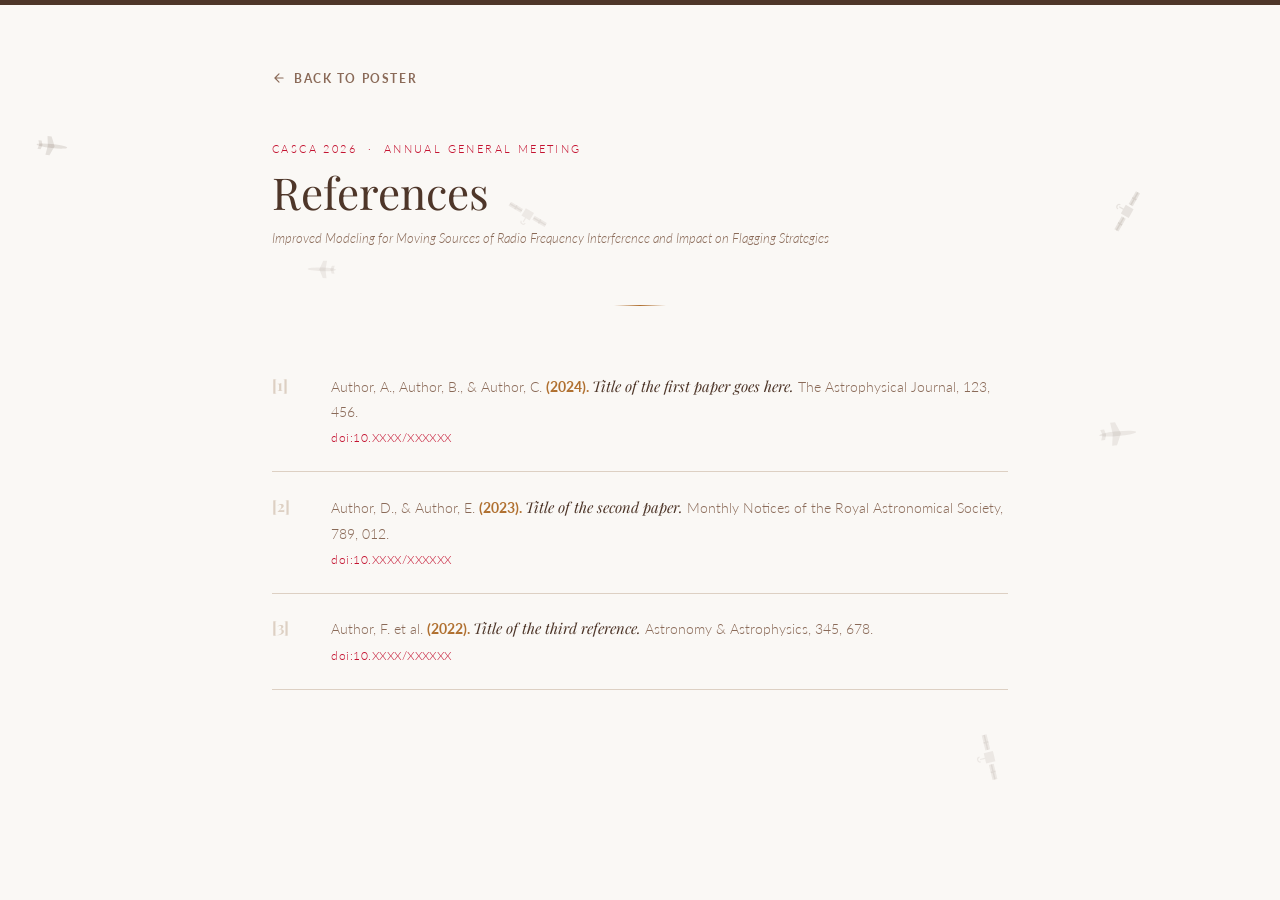
==== references.html @ f51ae32b "Added skeleton code for poster and references" ====
<!DOCTYPE html>
<html lang="en">
<head>
  <meta charset="UTF-8" />
  <meta name="viewport" content="width=device-width, initial-scale=1.0" />
  <title>References — CASCA 2026</title>
  <link rel="preconnect" href="https://fonts.googleapis.com" />
  <link rel="preconnect" href="https://fonts.gstatic.com" crossorigin />
  <link href="https://fonts.googleapis.com/css2?family=Playfair+Display:ital,wght@0,400;0,600;1,400&family=Lato:wght@300;400;700&display=swap" rel="stylesheet" />
  <link rel="stylesheet" href="style.css" />
</head>
<body>
  <canvas id="bg-canvas"></canvas>

  <div class="page">

    <a class="back" href="index.html">
      <svg viewBox="0 0 24 24" fill="none" stroke="currentColor" stroke-width="2"
           stroke-linecap="round" stroke-linejoin="round">
        <path d="M19 12H5M12 5l-7 7 7 7"/>
      </svg>
      Back to poster
    </a>

    <header class="refs-header">
      <span class="label">CASCA 2026 &nbsp;·&nbsp; Annual General Meeting</span>
      <h1 class="refs-title">References</h1>
      <p class="sub">
        Improved Modeling for Moving Sources of Radio Frequency Interference
        and Impact on Flagging Strategies
      </p>
    </header>

    <div class="divider"></div>

    <!--
      ╔══════════════════════════════════════════════════════════════╗
      ║  Replace the <li> entries below with your actual references. ║
      ║                                                              ║
      ║  Structure for each entry:                                   ║
      ║                                                              ║
      ║  <li>                                                        ║
      ║    <span class="ref-num">[N]</span>                          ║
      ║    <span class="ref-body">                                   ║
      ║      <span class="authors">Last, F. et al.</span>            ║
      ║      <span class="year"> (YYYY). </span>                     ║
      ║      <span class="title">Article Title. </span>              ║
      ║      <span class="journal">Journal, vol, page.</span>        ║
      ║      <br/><a href="https://doi.org/…" target="_blank"        ║
      ║             rel="noopener">doi:…</a>                         ║
      ║    </span>                                                   ║
      ║  </li>                                                       ║
      ╚══════════════════════════════════════════════════════════════╝
    -->
    <ol class="refs">

      <li>
        <span class="ref-num">[1]</span>
        <span class="ref-body">
          <span class="authors">Author, A., Author, B., &amp; Author, C.</span>
          <span class="year"> (2024). </span>
          <span class="title">Title of the first paper goes here. </span>
          <span class="journal">The Astrophysical Journal, 123, 456.</span>
          <br/><a href="https://doi.org/10.XXXX/XXXXXX" target="_blank" rel="noopener">doi:10.XXXX/XXXXXX</a>
        </span>
      </li>

      <li>
        <span class="ref-num">[2]</span>
        <span class="ref-body">
          <span class="authors">Author, D., &amp; Author, E.</span>
          <span class="year"> (2023). </span>
          <span class="title">Title of the second paper. </span>
          <span class="journal">Monthly Notices of the Royal Astronomical Society, 789, 012.</span>
          <br/><a href="https://doi.org/10.XXXX/XXXXXX" target="_blank" rel="noopener">doi:10.XXXX/XXXXXX</a>
        </span>
      </li>

      <li>
        <span class="ref-num">[3]</span>
        <span class="ref-body">
          <span class="authors">Author, F. et al.</span>
          <span class="year"> (2022). </span>
          <span class="title">Title of the third reference. </span>
          <span class="journal">Astronomy &amp; Astrophysics, 345, 678.</span>
          <br/><a href="https://doi.org/10.XXXX/XXXXXX" target="_blank" rel="noopener">doi:10.XXXX/XXXXXX</a>
        </span>
      </li>

      <!-- Add more <li> entries as needed, incrementing [N] -->

    </ol>

  </div>

  <script>
    /* ── Airplanes & satellites background (same as index) ── */
    (function () {
      const canvas = document.getElementById('bg-canvas');
      const ctx    = canvas.getContext('2d');
      const COLOR  = '#4e3629';
      const ALPHA_MIN = 0.07;
      const ALPHA_MAX = 0.13;
      const N_PLANES = 3;
      const N_SATS   = 3;
      const objects  = [];

      function drawAirplane(x, y, size, alpha, angle) {
        ctx.save();
        ctx.translate(x, y);
        ctx.rotate(angle);
        ctx.globalAlpha = alpha;
        ctx.fillStyle   = COLOR;
        const s = size;
        ctx.beginPath();
        ctx.ellipse(0, 0, s * 1.7, s * 0.22, 0, 0, Math.PI * 2);
        ctx.fill();
        ctx.beginPath();
        ctx.moveTo(s * 0.3, 0);
        ctx.lineTo(-s * 0.15, -s * 1.05);
        ctx.lineTo(-s * 0.6,  -s * 1.05);
        ctx.lineTo(-s * 0.45, 0);
        ctx.closePath();
        ctx.fill();
        ctx.beginPath();
        ctx.moveTo(s * 0.3, 0);
        ctx.lineTo(-s * 0.15, s * 1.05);
        ctx.lineTo(-s * 0.6,  s * 1.05);
        ctx.lineTo(-s * 0.45, 0);
        ctx.closePath();
        ctx.fill();
        ctx.beginPath();
        ctx.moveTo(-s * 1.05, 0);
        ctx.lineTo(-s * 1.2,  -s * 0.48);
        ctx.lineTo(-s * 1.55, -s * 0.48);
        ctx.lineTo(-s * 1.4,  0);
        ctx.closePath();
        ctx.fill();
        ctx.beginPath();
        ctx.moveTo(-s * 1.05, 0);
        ctx.lineTo(-s * 1.2,  s * 0.48);
        ctx.lineTo(-s * 1.55, s * 0.48);
        ctx.lineTo(-s * 1.4,  0);
        ctx.closePath();
        ctx.fill();
        ctx.restore();
      }

      function drawSatellite(x, y, size, alpha, angle) {
        ctx.save();
        ctx.translate(x, y);
        ctx.rotate(angle);
        ctx.globalAlpha  = alpha;
        ctx.fillStyle    = COLOR;
        ctx.strokeStyle  = COLOR;
        const s = size;
        ctx.fillRect(-s * 0.42, -s * 0.38, s * 0.84, s * 0.76);
        ctx.lineWidth = s * 0.12;
        ctx.fillRect(-s * 1.85, -s * 0.2, s * 1.25, s * 0.4);
        ctx.beginPath();
        ctx.moveTo(-s * 1.85, 0); ctx.lineTo(-s * 0.6, 0);
        ctx.moveTo(-s * 1.22, -s * 0.2); ctx.lineTo(-s * 1.22, s * 0.2);
        ctx.stroke();
        ctx.fillRect(s * 0.6, -s * 0.2, s * 1.25, s * 0.4);
        ctx.beginPath();
        ctx.moveTo(s * 0.6, 0); ctx.lineTo(s * 1.85, 0);
        ctx.moveTo(s * 1.22, -s * 0.2); ctx.lineTo(s * 1.22, s * 0.2);
        ctx.stroke();
        ctx.lineWidth = s * 0.1;
        ctx.beginPath();
        ctx.moveTo(0, -s * 0.38); ctx.lineTo(0, -s * 0.78);
        ctx.stroke();
        ctx.beginPath();
        ctx.arc(0, -s * 0.78, s * 0.2, Math.PI, 0);
        ctx.stroke();
        ctx.restore();
      }

      function spawn(type, randomPos) {
        const speed = 0.28 + Math.random() * 0.18;
        const drift = (Math.random() - 0.5) * 0.3;
        let x, y, vx, vy;
        if (randomPos) {
          x = Math.random() * canvas.width;
          y = Math.random() * canvas.height;
          vx = (Math.random() > 0.5 ? 1 : -1) * speed;
          vy = drift * speed;
        } else {
          x  = -80;
          y  = Math.random() * canvas.height;
          vx = speed;
          vy = drift * speed;
        }
        return {
          type, x, y, vx, vy,
          size:  8 + Math.random() * 5,
          alpha: ALPHA_MIN + Math.random() * (ALPHA_MAX - ALPHA_MIN),
          rot:   type === 'satellite' ? Math.random() * Math.PI * 2 : 0,
          drot:  type === 'satellite' ? (Math.random() - 0.5) * 0.002 : 0,
        };
      }

      function isOff(p) {
        const m = 100;
        return p.x < -m || p.x > canvas.width + m ||
               p.y < -m || p.y > canvas.height + m;
      }

      function init() {
        objects.length = 0;
        for (let i = 0; i < N_PLANES; i++) objects.push(spawn('plane',     true));
        for (let i = 0; i < N_SATS;   i++) objects.push(spawn('satellite', true));
      }

      function resize() {
        canvas.width  = window.innerWidth;
        canvas.height = window.innerHeight;
        init();
      }

      function frame() {
        ctx.clearRect(0, 0, canvas.width, canvas.height);
        for (const p of objects) {
          p.x += p.vx;
          p.y += p.vy;
          p.rot += p.drot;
          if (isOff(p)) Object.assign(p, spawn(p.type, false));
          if (p.type === 'plane') {
            drawAirplane(p.x, p.y, p.size, p.alpha, Math.atan2(p.vy, p.vx));
          } else {
            drawSatellite(p.x, p.y, p.size, p.alpha, p.rot);
          }
        }
        requestAnimationFrame(frame);
      }

      window.addEventListener('resize', resize);
      resize();
      frame();
    })();
  </script>
</body>
</html>
---- style.css ----
/* =============================================================
   style.css — CASCA 2026 poster site
   Brown University Gemini theme
   ============================================================= */

/* ── Reset ─────────────────────────────────────────────────── */
*, *::before, *::after {
  box-sizing: border-box;
  margin: 0;
  padding: 0;
}

/* ── Design tokens ──────────────────────────────────────────── */
/*
   Palette is drawn from the Brown University brand and the
   Gemini-Brown Beamer theme used in the poster itself.
   Adjust only these variables to retheme the entire site.
*/
:root {
  --bg:       #faf8f5;   /* warm off-white body */
  --border:   #ddd0c3;   /* soft warm grey rule */
  --text:     #1a0e06;   /* near-black, warm tint */
  --muted:    #8a6a58;   /* warm mid-brown for secondary text */

  --brown:    #4e3629;   /* Brown University seal brown */
  --red:      #c41230;   /* Brown University crimson */
  --amber:    #b07030;   /* warm accent echo from inferno figures */

  --font-display: 'Playfair Display', serif;
  --font-body:    'Lato', sans-serif;
}

/* ── Base ───────────────────────────────────────────────────── */
html, body {
  height: 100%;
}

body {
  background: var(--bg);
  color: var(--text);
  font-family: var(--font-body);
  font-weight: 300;
  min-height: 100vh;
  overflow-x: hidden;
  display: flex;
  flex-direction: column;
  /* Thin top stripe echoes the poster's header band */
  border-top: 5px solid var(--brown);
}

/* ── Background canvas (fixed, behind everything) ───────────── */
#bg-canvas {
  position: fixed;
  inset: 0;
  z-index: 0;
  pointer-events: none;
}

/* ── Conference badge ───────────────────────────────────────── */
.badge {
  display: inline-block;
  font-family: var(--font-body);
  font-size: 0.70rem;
  font-weight: 700;
  letter-spacing: 0.18em;
  text-transform: uppercase;
  color: var(--red);
  border: 1px solid var(--red);
  border-radius: 2px;
  padding: 0.35em 0.95em;
  margin-bottom: 2.8rem;
  opacity: 0;
  animation: fadeUp 0.7s ease 0.1s forwards;
}

/* ── Horizontal rule ────────────────────────────────────────── */
.divider {
  width: 52px;
  height: 1px;
  background: linear-gradient(90deg, transparent, var(--amber), transparent);
  margin: 2.8rem auto;
  opacity: 0;
  animation: fadeIn 0.8s ease 0.55s forwards;
}

/* ── Footer ─────────────────────────────────────────────────── */
footer {
  position: relative;
  z-index: 1;
  text-align: center;
  padding: 1.5rem 2rem;
  font-size: 0.76rem;
  color: var(--muted);
  letter-spacing: 0.07em;
  border-top: 1px solid var(--border);
  margin-top: auto;
}

/* ═══════════════════════════════════════════════════════════
   INDEX PAGE
   ═══════════════════════════════════════════════════════════ */

main.landing {
  position: relative;
  z-index: 1;
  flex: 1;
  display: flex;
  flex-direction: column;
  align-items: center;
  justify-content: center;
  padding: 5rem 2rem 3rem;
  text-align: center;
}

/* Poster title */
h1.poster-title {
  font-family: var(--font-display);
  font-weight: 400;
  font-size: clamp(1.6rem, 3.8vw, 2.75rem);
  line-height: 1.3;
  max-width: 880px;
  color: var(--brown);
  opacity: 0;
  animation: fadeUp 0.8s ease 0.25s forwards;
}

h1.poster-title em {
  font-style: italic;
  color: var(--red);
}

/* Author + affiliation block */
.meta {
  margin-top: 2.2rem;
  display: flex;
  flex-direction: column;
  gap: 0.9rem;
  opacity: 0;
  animation: fadeUp 0.8s ease 0.4s forwards;
}

.authors-line {
  display: flex;
  align-items: baseline;
  justify-content: center;
  flex-wrap: wrap;
  gap: 0.15rem 0.45rem;
}

.author {
  font-family: var(--font-display);
  font-size: clamp(0.95rem, 2.2vw, 1.25rem);
  font-weight: 400;
  color: var(--text);
  white-space: nowrap;
}

/* Presenting author: underlined in university red */
.author--lead {
  text-decoration: underline;
  text-decoration-color: var(--red);
  text-underline-offset: 4px;
}

.author sup,
.institution sup {
  font-size: 0.58em;
  font-family: var(--font-body);
  vertical-align: super;
}

.author sup    { color: var(--red);   }
.institution sup { color: var(--muted); }

.author-sep {
  font-family: var(--font-display);
  font-size: clamp(0.95rem, 2.2vw, 1.25rem);
  color: var(--muted);
  user-select: none;
}

/* Affiliation lines */
.institutions {
  display: flex;
  flex-direction: column;
  gap: 0.2rem;
}

.institution {
  font-family: var(--font-body);
  font-size: 0.78rem;
  font-weight: 400;
  letter-spacing: 0.05em;
  color: var(--muted);
}

/* Action buttons */
.actions {
  display: flex;
  gap: 1.1rem;
  flex-wrap: wrap;
  justify-content: center;
  opacity: 0;
  animation: fadeUp 0.8s ease 0.65s forwards;
}

.btn {
  display: inline-flex;
  align-items: center;
  gap: 0.55rem;
  padding: 0.8em 2em;
  border-radius: 2px;
  font-family: var(--font-body);
  font-size: 0.80rem;
  font-weight: 700;
  letter-spacing: 0.11em;
  text-transform: uppercase;
  text-decoration: none;
  cursor: pointer;
  transition: all 0.2s ease;
}

.btn svg {
  width: 15px;
  height: 15px;
  flex-shrink: 0;
}

.btn-primary {
  background: var(--brown);
  color: var(--bg);
  border: 1px solid var(--brown);
}

.btn-primary:hover {
  background: #3a2519;
  border-color: #3a2519;
  transform: translateY(-2px);
  box-shadow: 0 5px 18px rgba(78, 54, 41, 0.22);
}

.btn-secondary {
  background: transparent;
  color: var(--brown);
  border: 1px solid var(--brown);
}

.btn-secondary:hover {
  background: var(--brown);
  color: var(--bg);
  transform: translateY(-2px);
}

/* ═══════════════════════════════════════════════════════════
   REFERENCES PAGE
   ═══════════════════════════════════════════════════════════ */

.page {
  position: relative;
  z-index: 1;
  max-width: 800px;
  margin: 0 auto;
  padding: 4rem 2rem 6rem;
}

/* Back navigation */
.back {
  display: inline-flex;
  align-items: center;
  gap: 0.5rem;
  text-decoration: none;
  font-size: 0.76rem;
  font-weight: 700;
  letter-spacing: 0.13em;
  text-transform: uppercase;
  color: var(--muted);
  transition: color 0.2s;
  margin-bottom: 3.5rem;
  opacity: 0;
  animation: fadeUp 0.6s ease 0.05s forwards;
}

.back:hover  { color: var(--brown); }
.back svg    { width: 14px; height: 14px; }

/* Page header */
header.refs-header {
  margin-bottom: 3.5rem;
  opacity: 0;
  animation: fadeUp 0.7s ease 0.15s forwards;
}

.label {
  display: block;
  font-size: 0.68rem;
  letter-spacing: 0.22em;
  text-transform: uppercase;
  color: var(--red);
  margin-bottom: 0.8rem;
}

h1.refs-title {
  font-family: var(--font-display);
  font-weight: 400;
  font-size: clamp(1.8rem, 5vw, 2.75rem);
  line-height: 1.15;
  color: var(--brown);
}

.sub {
  margin-top: 0.65rem;
  font-size: 0.84rem;
  font-style: italic;
  color: var(--muted);
  line-height: 1.55;
}

/* Reference list */
ol.refs {
  list-style: none;
}

ol.refs li {
  display: grid;
  grid-template-columns: 2.6rem 1fr;
  gap: 0 1.1rem;
  padding: 1.35rem 0;
  border-bottom: 1px solid var(--border);
  opacity: 0;
  animation: fadeUp 0.5s ease forwards;
}

ol.refs li:nth-child(1)    { animation-delay: 0.35s }
ol.refs li:nth-child(2)    { animation-delay: 0.40s }
ol.refs li:nth-child(3)    { animation-delay: 0.45s }
ol.refs li:nth-child(4)    { animation-delay: 0.50s }
ol.refs li:nth-child(5)    { animation-delay: 0.55s }
ol.refs li:nth-child(6)    { animation-delay: 0.60s }
ol.refs li:nth-child(7)    { animation-delay: 0.65s }
ol.refs li:nth-child(8)    { animation-delay: 0.70s }
ol.refs li:nth-child(9)    { animation-delay: 0.75s }
ol.refs li:nth-child(10)   { animation-delay: 0.80s }
ol.refs li:nth-child(n+11) { animation-delay: 0.85s }

.ref-num {
  font-family: var(--font-display);
  font-size: 0.95rem;
  font-weight: 700;
  color: var(--border);
  padding-top: 0.15em;
  user-select: none;
}

.ref-body {
  font-size: 0.875rem;
  line-height: 1.8;
  color: var(--text);
}

.ref-body .authors { color: var(--muted); }

.ref-body .year {
  color: var(--amber);
  font-weight: 700;
}

.ref-body .title {
  font-family: var(--font-display);
  font-style: italic;
  font-size: 0.93rem;
  color: var(--brown);
}

.ref-body .journal { color: var(--muted); }

.ref-body a {
  color: var(--red);
  text-decoration: none;
  font-size: 0.76rem;
  letter-spacing: 0.04em;
}

.ref-body a:hover { text-decoration: underline; }

/* ── Animations ─────────────────────────────────────────────── */
@keyframes fadeUp {
  from { opacity: 0; transform: translateY(14px); }
  to   { opacity: 1; transform: translateY(0);    }
}

@keyframes fadeIn {
  from { opacity: 0; }
  to   { opacity: 1; }
}
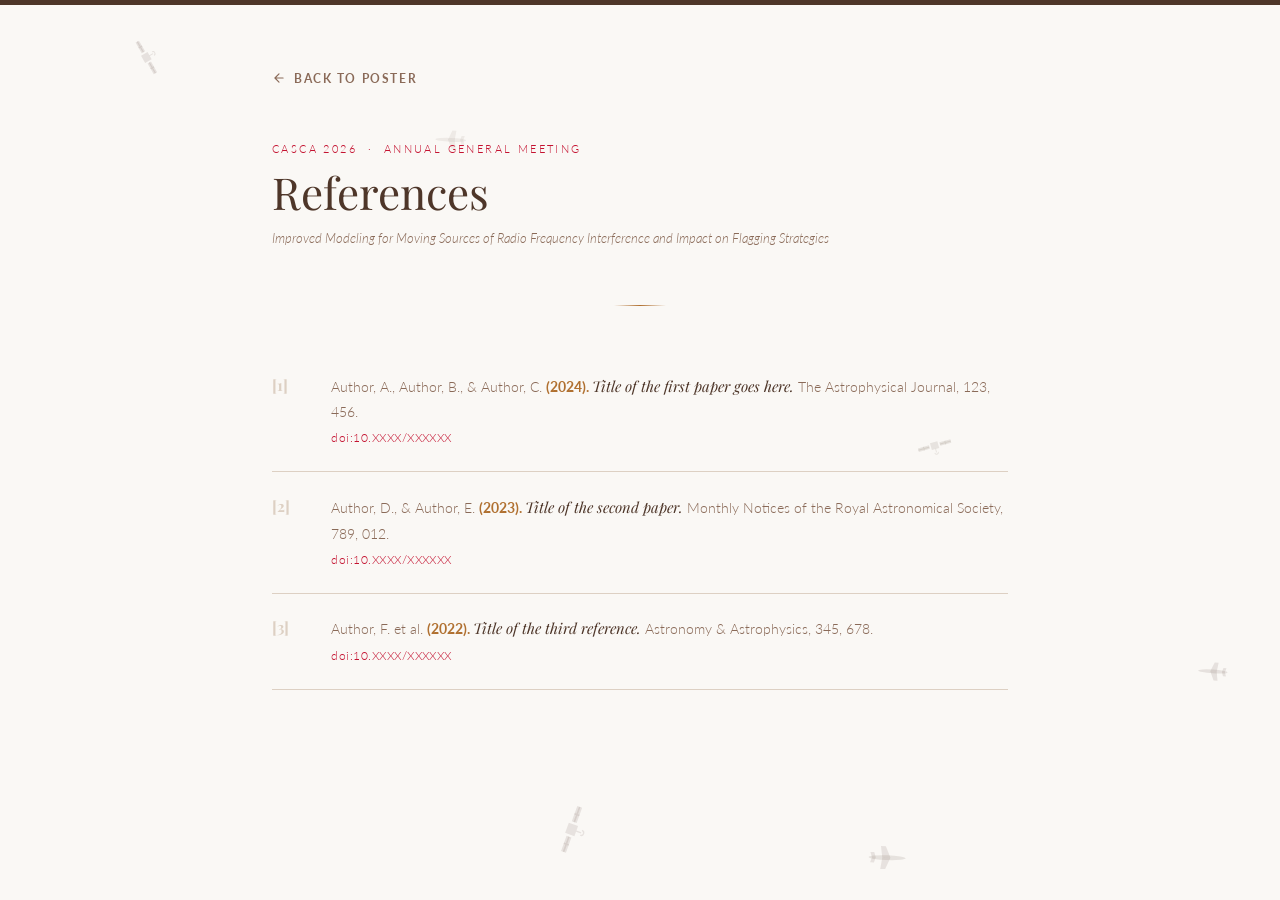
==== commit cbdee31a: "adding favicon" ====
--- a/references.html
+++ b/references.html
@@ -7,6 +7,7 @@
   <link rel="preconnect" href="https://fonts.googleapis.com" />
   <link rel="preconnect" href="https://fonts.gstatic.com" crossorigin />
   <link href="https://fonts.googleapis.com/css2?family=Playfair+Display:ital,wght@0,400;0,600;1,400&family=Lato:wght@300;400;700&display=swap" rel="stylesheet" />
+  <link rel="icon" type="image/svg+xml" href="favicon.svg" />
   <link rel="stylesheet" href="style.css" />
 </head>
 <body>
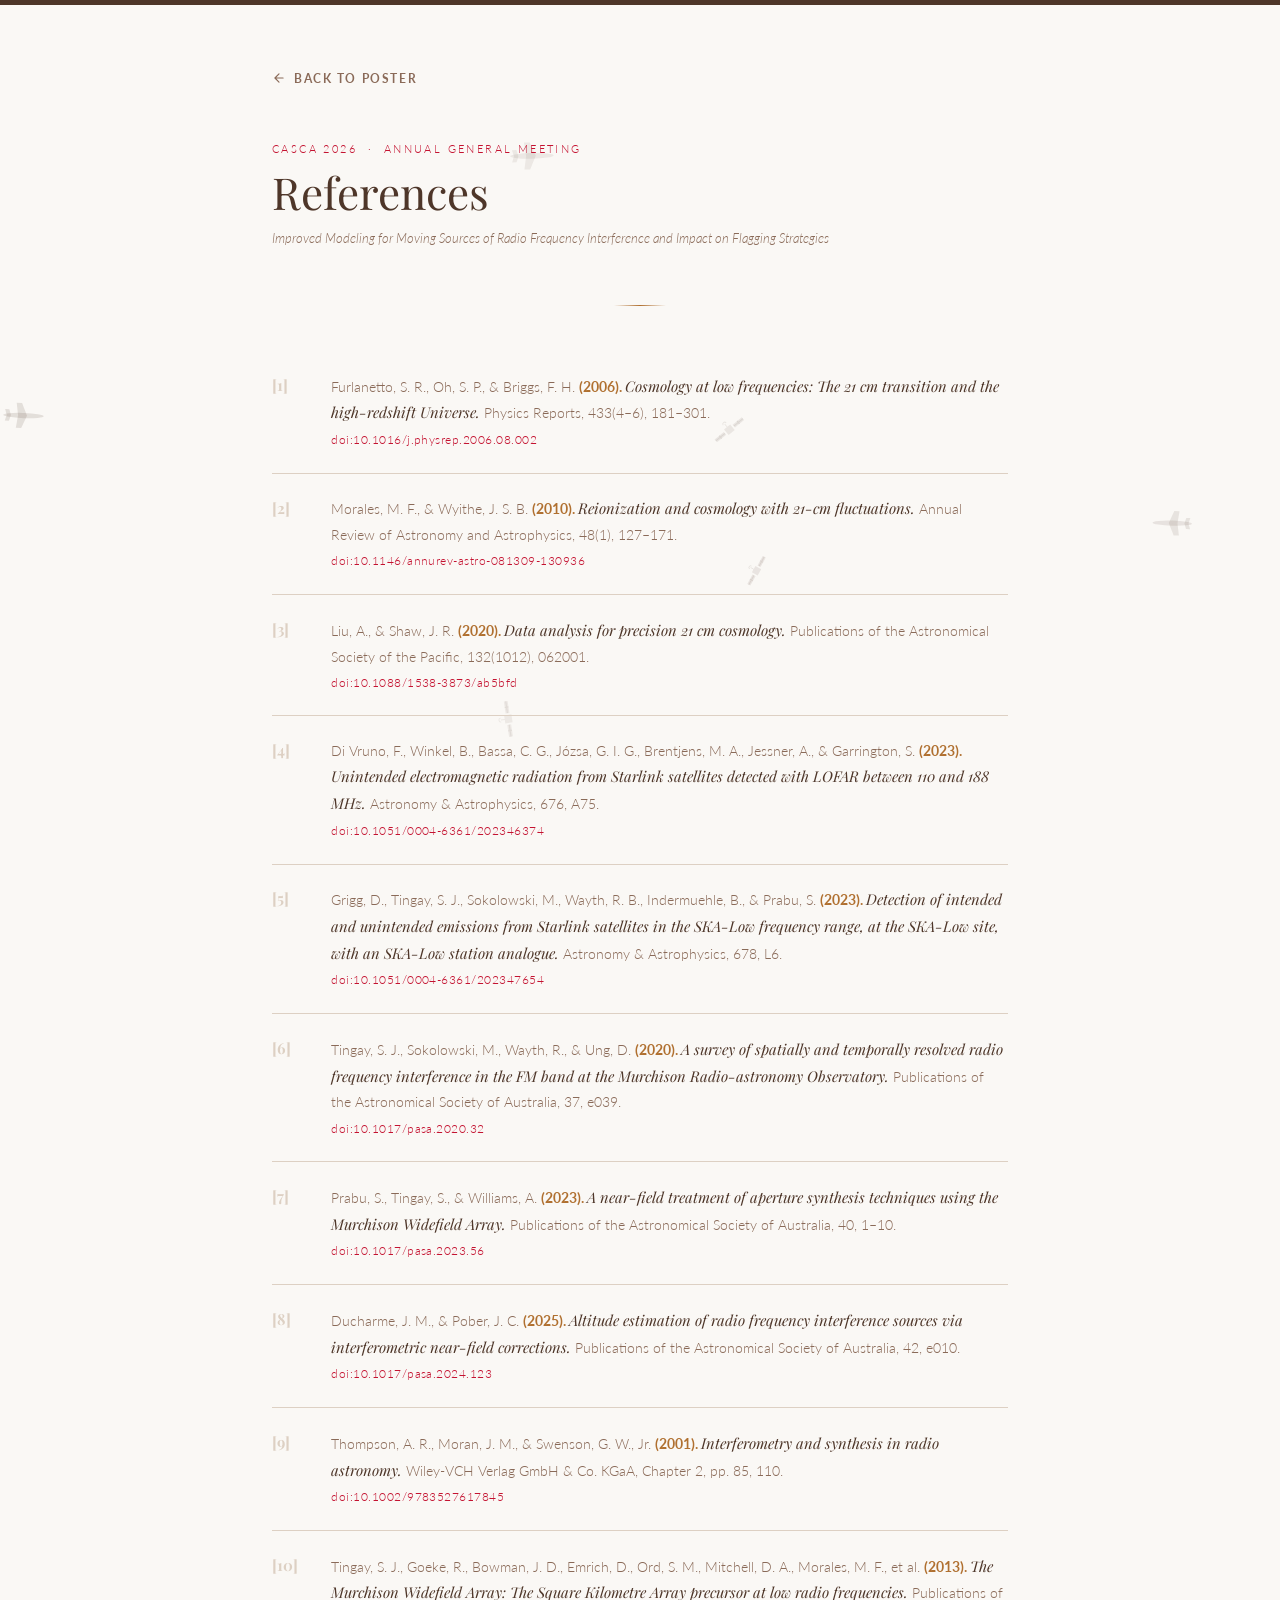
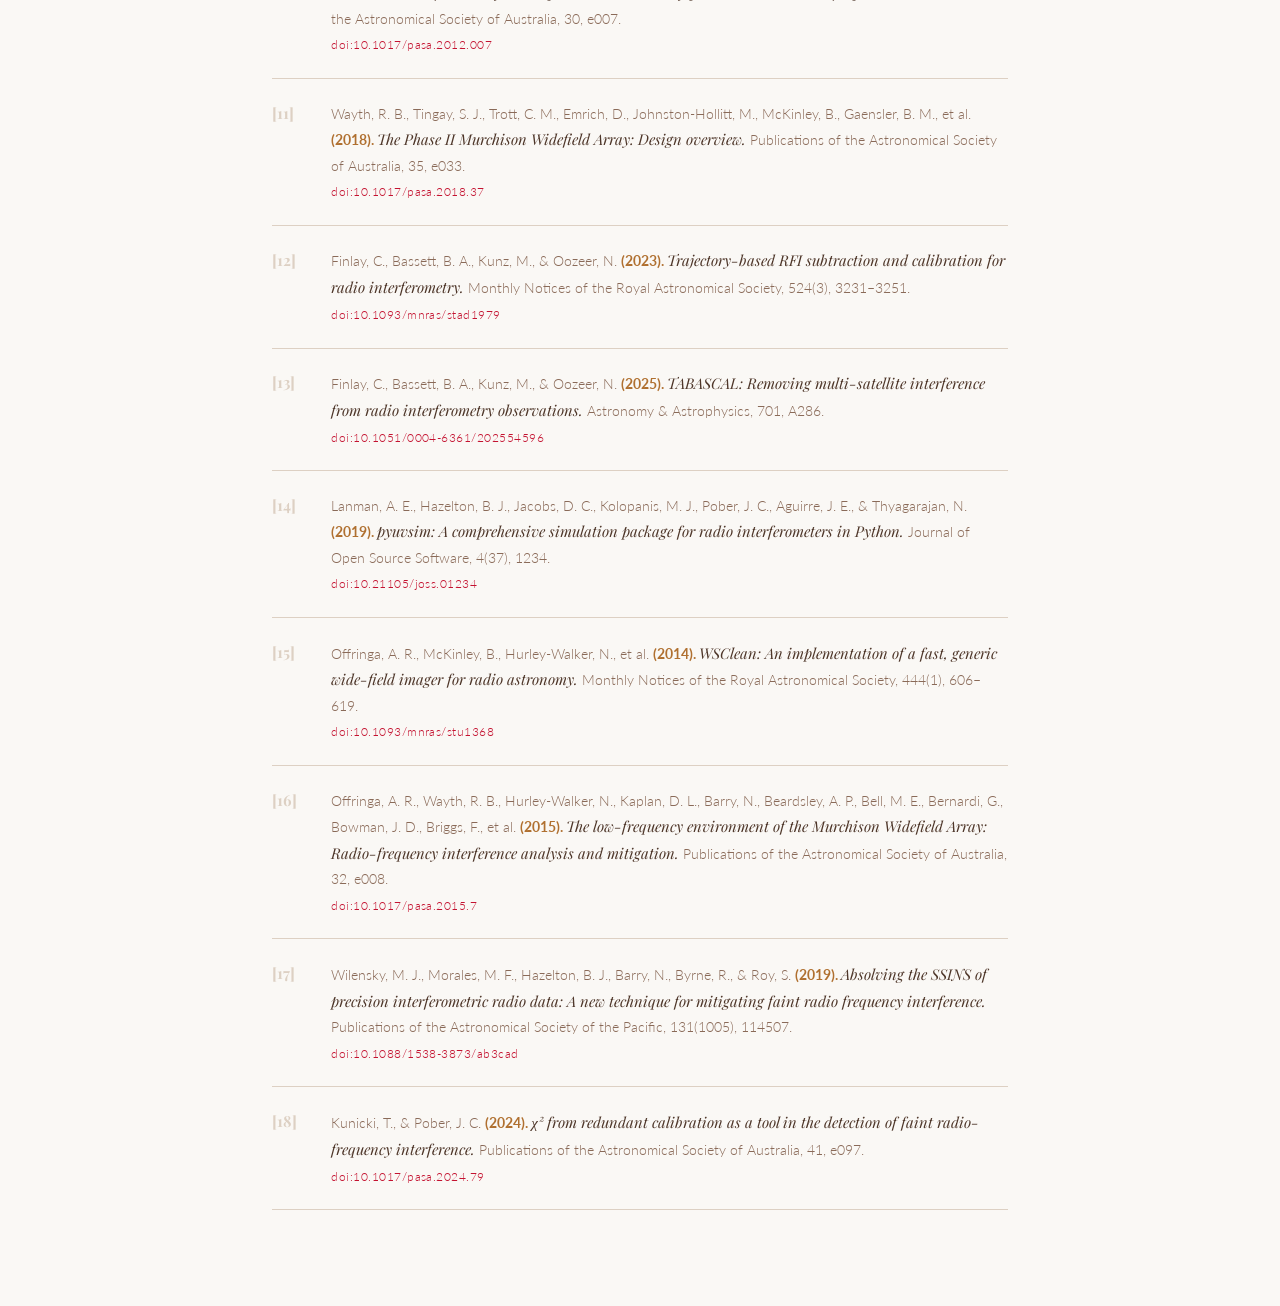
==== commit de982d03: "populated references" ====
--- a/references.html
+++ b/references.html
@@ -58,35 +58,216 @@
       <li>
         <span class="ref-num">[1]</span>
         <span class="ref-body">
-          <span class="authors">Author, A., Author, B., &amp; Author, C.</span>
+          <span class="authors">Furlanetto, S. R., Oh, S. P., &amp; Briggs, F. H.</span>
+          <span class="year"> (2006). </span>
+          <span class="title">Cosmology at low frequencies: The 21 cm transition and the high-redshift Universe. </span>
+          <span class="journal">Physics Reports, 433(4–6), 181–301.</span>
+          <br/><a href="https://doi.org/10.1016/j.physrep.2006.08.002" target="_blank" rel="noopener">doi:10.1016/j.physrep.2006.08.002</a>
+        </span>
+      </li>
+
+
+      <li>
+        <span class="ref-num">[2]</span>
+        <span class="ref-body">
+          <span class="authors">Morales, M. F., &amp; Wyithe, J. S. B.</span>
+          <span class="year"> (2010). </span>
+          <span class="title">Reionization and cosmology with 21-cm fluctuations. </span>
+          <span class="journal">Annual Review of Astronomy and Astrophysics, 48(1), 127–171.</span>
+          <br/><a href="https://doi.org/10.1146/annurev-astro-081309-130936" target="_blank" rel="noopener">doi:10.1146/annurev-astro-081309-130936</a>
+        </span>
+      </li>
+
+
+      <li>
+        <span class="ref-num">[3]</span>
+        <span class="ref-body">
+          <span class="authors">Liu, A., &amp; Shaw, J. R.</span>
+          <span class="year"> (2020). </span>
+          <span class="title">Data analysis for precision 21 cm cosmology. </span>
+          <span class="journal">Publications of the Astronomical Society of the Pacific, 132(1012), 062001.</span>
+          <br/><a href="https://doi.org/10.1088/1538-3873/ab5bfd" target="_blank" rel="noopener">doi:10.1088/1538-3873/ab5bfd</a>
+        </span>
+      </li>
+
+      <li>
+        <span class="ref-num">[4]</span>
+        <span class="ref-body">
+          <span class="authors">Di Vruno, F., Winkel, B., Bassa, C. G., Józsa, G. I. G., Brentjens, M. A., Jessner, A., &amp; Garrington, S.</span>
+          <span class="year"> (2023). </span>
+          <span class="title">Unintended electromagnetic radiation from Starlink satellites detected with LOFAR between 110 and 188 MHz. </span>
+          <span class="journal">Astronomy &amp; Astrophysics, 676, A75.</span>
+          <br/><a href="https://doi.org/10.1051/0004-6361/202346374" target="_blank" rel="noopener">doi:10.1051/0004-6361/202346374</a>
+        </span>
+      </li>
+
+
+      <li>
+        <span class="ref-num">[5]</span>
+        <span class="ref-body">
+          <span class="authors">Grigg, D., Tingay, S. J., Sokolowski, M., Wayth, R. B., Indermuehle, B., &amp; Prabu, S.</span>
+          <span class="year"> (2023). </span>
+          <span class="title">Detection of intended and unintended emissions from Starlink satellites in the SKA-Low frequency range, at the SKA-Low site, with an SKA-Low station analogue. </span>
+          <span class="journal">Astronomy &amp; Astrophysics, 678, L6.</span>
+          <br/><a href="https://doi.org/10.1051/0004-6361/202347654" target="_blank" rel="noopener">doi:10.1051/0004-6361/202347654</a>
+        </span>
+      </li>
+
+
+      <li>
+        <span class="ref-num">[6]</span>
+        <span class="ref-body">
+          <span class="authors">Tingay, S. J., Sokolowski, M., Wayth, R., &amp; Ung, D.</span>
+          <span class="year"> (2020). </span>
+          <span class="title">A survey of spatially and temporally resolved radio frequency interference in the FM band at the Murchison Radio-astronomy Observatory. </span>
+          <span class="journal">Publications of the Astronomical Society of Australia, 37, e039.</span>
+          <br/><a href="https://doi.org/10.1017/pasa.2020.32" target="_blank" rel="noopener">doi:10.1017/pasa.2020.32</a>
+        </span>
+      </li>
+
+
+      <li>
+        <span class="ref-num">[7]</span>
+        <span class="ref-body">
+          <span class="authors">Prabu, S., Tingay, S., &amp; Williams, A.</span>
+          <span class="year"> (2023). </span>
+          <span class="title">A near-field treatment of aperture synthesis techniques using the Murchison Widefield Array. </span>
+          <span class="journal">Publications of the Astronomical Society of Australia, 40, 1–10.</span>
+          <br/><a href="https://doi.org/10.1017/pasa.2023.56" target="_blank" rel="noopener">doi:10.1017/pasa.2023.56</a>
+        </span>
+      </li>
+
+
+      <li>
+        <span class="ref-num">[8]</span>
+        <span class="ref-body">
+          <span class="authors">Ducharme, J. M., &amp; Pober, J. C.</span>
+          <span class="year"> (2025). </span>
+          <span class="title">Altitude estimation of radio frequency interference sources via interferometric near-field corrections. </span>
+          <span class="journal">Publications of the Astronomical Society of Australia, 42, e010.</span>
+          <br/><a href="https://doi.org/10.1017/pasa.2024.123" target="_blank" rel="noopener">doi:10.1017/pasa.2024.123</a>
+        </span>
+      </li>
+
+
+      <li>
+        <span class="ref-num">[9]</span>
+        <span class="ref-body">
+          <span class="authors">Thompson, A. R., Moran, J. M., &amp; Swenson, G. W., Jr.</span>
+          <span class="year"> (2001). </span>
+          <span class="title">Interferometry and synthesis in radio astronomy. </span>
+          <span class="journal">Wiley-VCH Verlag GmbH &amp; Co. KGaA, Chapter 2, pp. 85, 110.</span>
+          <br/><a href="https://doi.org/10.1002/9783527617845" target="_blank" rel="noopener">doi:10.1002/9783527617845</a>
+        </span>
+      </li>
+
+
+      <li>
+        <span class="ref-num">[10]</span>
+        <span class="ref-body">
+          <span class="authors">Tingay, S. J., Goeke, R., Bowman, J. D., Emrich, D., Ord, S. M., Mitchell, D. A., Morales, M. F., et al.</span>
+          <span class="year"> (2013). </span>
+          <span class="title">The Murchison Widefield Array: The Square Kilometre Array precursor at low radio frequencies. </span>
+          <span class="journal">Publications of the Astronomical Society of Australia, 30, e007.</span>
+          <br/><a href="https://doi.org/10.1017/pasa.2012.007" target="_blank" rel="noopener">doi:10.1017/pasa.2012.007</a>
+        </span>
+      </li>
+
+
+      <li>
+        <span class="ref-num">[11]</span>
+        <span class="ref-body">
+          <span class="authors">Wayth, R. B., Tingay, S. J., Trott, C. M., Emrich, D., Johnston-Hollitt, M., McKinley, B., Gaensler, B. M., et al.</span>
+          <span class="year"> (2018). </span>
+          <span class="title">The Phase II Murchison Widefield Array: Design overview. </span>
+          <span class="journal">Publications of the Astronomical Society of Australia, 35, e033.</span>
+          <br/><a href="https://doi.org/10.1017/pasa.2018.37" target="_blank" rel="noopener">doi:10.1017/pasa.2018.37</a>
+        </span>
+      </li>
+
+
+      <li>
+        <span class="ref-num">[12]</span>
+        <span class="ref-body">
+          <span class="authors">Finlay, C., Bassett, B. A., Kunz, M., &amp; Oozeer, N.</span>
+          <span class="year"> (2023). </span>
+          <span class="title">Trajectory-based RFI subtraction and calibration for radio interferometry. </span>
+          <span class="journal">Monthly Notices of the Royal Astronomical Society, 524(3), 3231–3251.</span>
+          <br/><a href="https://doi.org/10.1093/mnras/stad1979" target="_blank" rel="noopener">doi:10.1093/mnras/stad1979</a>
+        </span>
+      </li>
+
+
+      <li>
+        <span class="ref-num">[13]</span>
+        <span class="ref-body">
+          <span class="authors">Finlay, C., Bassett, B. A., Kunz, M., &amp; Oozeer, N.</span>
+          <span class="year"> (2025). </span>
+          <span class="title">TABASCAL: Removing multi-satellite interference from radio interferometry observations. </span>
+          <span class="journal">Astronomy &amp; Astrophysics, 701, A286.</span>
+          <br/><a href="https://doi.org/10.1051/0004-6361/202554596" target="_blank" rel="noopener">doi:10.1051/0004-6361/202554596</a>
+        </span>
+      </li>
+
+
+      <li>
+        <span class="ref-num">[14]</span>
+        <span class="ref-body">
+          <span class="authors">Lanman, A. E., Hazelton, B. J., Jacobs, D. C., Kolopanis, M. J., Pober, J. C., Aguirre, J. E., &amp; Thyagarajan, N.</span>
+          <span class="year"> (2019). </span>
+          <span class="title">pyuvsim: A comprehensive simulation package for radio interferometers in Python. </span>
+          <span class="journal">Journal of Open Source Software, 4(37), 1234.</span>
+          <br/><a href="https://doi.org/10.21105/joss.01234" target="_blank" rel="noopener">doi:10.21105/joss.01234</a>
+        </span>
+      </li>
+
+      
+      <li>
+        <span class="ref-num">[15]</span>
+        <span class="ref-body">
+          <span class="authors">Offringa, A. R., McKinley, B., Hurley-Walker, N., et al.</span>
+          <span class="year"> (2014). </span>
+          <span class="title">WSClean: An implementation of a fast, generic wide-field imager for radio astronomy. </span>
+          <span class="journal">Monthly Notices of the Royal Astronomical Society, 444(1), 606–619.</span>
+          <br/><a href="https://doi.org/10.1093/mnras/stu1368" target="_blank" rel="noopener">doi:10.1093/mnras/stu1368</a>
+        </span>
+      </li>
+
+
+      <li>
+        <span class="ref-num">[16]</span>
+        <span class="ref-body">
+          <span class="authors">Offringa, A. R., Wayth, R. B., Hurley-Walker, N., Kaplan, D. L., Barry, N., Beardsley, A. P., Bell, M. E., Bernardi, G., Bowman, J. D., Briggs, F., et al.</span>
+          <span class="year"> (2015). </span>
+          <span class="title">The low-frequency environment of the Murchison Widefield Array: Radio-frequency interference analysis and mitigation. </span>
+          <span class="journal">Publications of the Astronomical Society of Australia, 32, e008.</span>
+          <br/><a href="https://doi.org/10.1017/pasa.2015.7" target="_blank" rel="noopener">doi:10.1017/pasa.2015.7</a>
+        </span>
+      </li>
+
+
+      <li>
+        <span class="ref-num">[17]</span>
+        <span class="ref-body">
+          <span class="authors">Wilensky, M. J., Morales, M. F., Hazelton, B. J., Barry, N., Byrne, R., &amp; Roy, S.</span>
+          <span class="year"> (2019). </span>
+          <span class="title">Absolving the SSINS of precision interferometric radio data: A new technique for mitigating faint radio frequency interference. </span>
+          <span class="journal">Publications of the Astronomical Society of the Pacific, 131(1005), 114507.</span>
+          <br/><a href="https://doi.org/10.1088/1538-3873/ab3cad" target="_blank" rel="noopener">doi:10.1088/1538-3873/ab3cad</a>
+        </span>
+      </li>
+
+      <li>
+        <span class="ref-num">[18]</span>
+        <span class="ref-body">
+          <span class="authors">Kunicki, T., &amp; Pober, J. C.</span>
           <span class="year"> (2024). </span>
-          <span class="title">Title of the first paper goes here. </span>
-          <span class="journal">The Astrophysical Journal, 123, 456.</span>
-          <br/><a href="https://doi.org/10.XXXX/XXXXXX" target="_blank" rel="noopener">doi:10.XXXX/XXXXXX</a>
-        </span>
-      </li>
-
-      <li>
-        <span class="ref-num">[2]</span>
-        <span class="ref-body">
-          <span class="authors">Author, D., &amp; Author, E.</span>
-          <span class="year"> (2023). </span>
-          <span class="title">Title of the second paper. </span>
-          <span class="journal">Monthly Notices of the Royal Astronomical Society, 789, 012.</span>
-          <br/><a href="https://doi.org/10.XXXX/XXXXXX" target="_blank" rel="noopener">doi:10.XXXX/XXXXXX</a>
-        </span>
-      </li>
-
-      <li>
-        <span class="ref-num">[3]</span>
-        <span class="ref-body">
-          <span class="authors">Author, F. et al.</span>
-          <span class="year"> (2022). </span>
-          <span class="title">Title of the third reference. </span>
-          <span class="journal">Astronomy &amp; Astrophysics, 345, 678.</span>
-          <br/><a href="https://doi.org/10.XXXX/XXXXXX" target="_blank" rel="noopener">doi:10.XXXX/XXXXXX</a>
-        </span>
-      </li>
+          <span class="title">χ² from redundant calibration as a tool in the detection of faint radio-frequency interference. </span>
+          <span class="journal">Publications of the Astronomical Society of Australia, 41, e097.</span>
+          <br/><a href="https://doi.org/10.1017/pasa.2024.79" target="_blank" rel="noopener">doi:10.1017/pasa.2024.79</a>
+        </span>
+      </li>
+
 
       <!-- Add more <li> entries as needed, incrementing [N] -->
 
